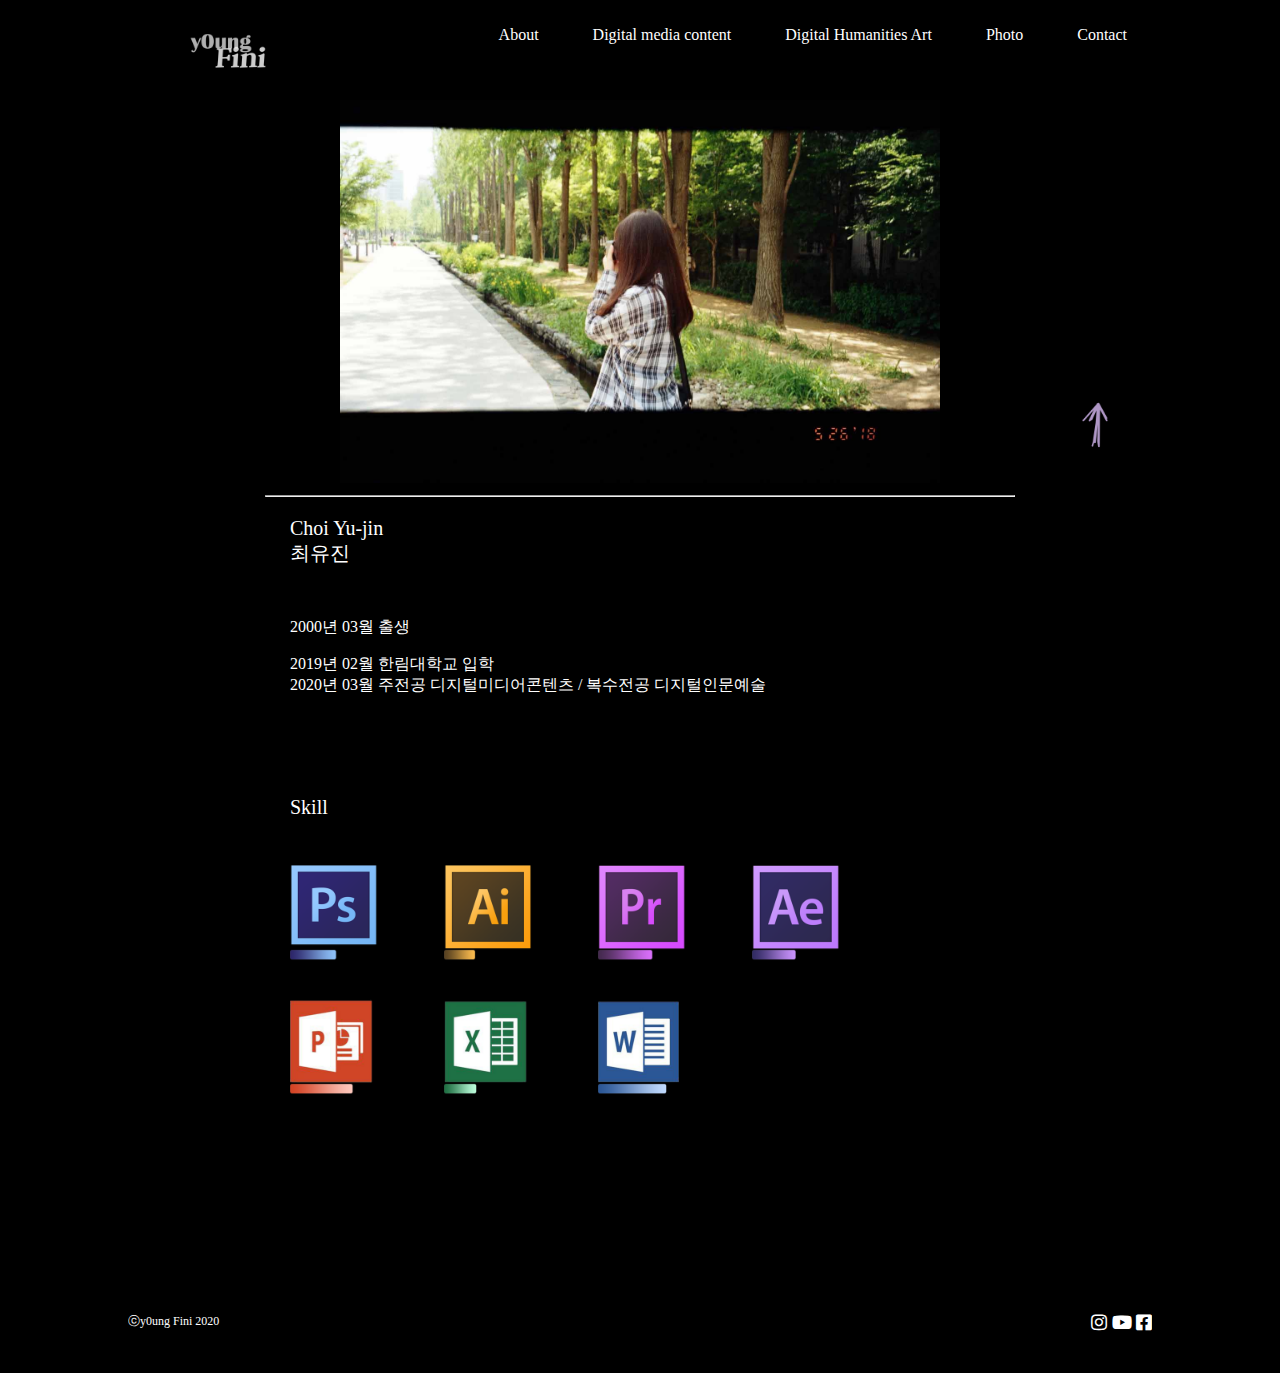
==== about.html @ 7b3e5f09 "Add files via upload" ====
<!doctype html>
<html lang=ko>
<head>
    <meta charset="utf-8">
    <title>y0ung Fini</title>
    <link href=about.css rel=stylesheet type=text/css>
    <link href="https://fonts.googleapis.com/css2?family=Roboto+Mono:wght@500&display=swap" rel="stylesheet">
    <link rel="stylesheet" href="https://cdnjs.cloudflare.com/ajax/libs/font-awesome/5.8.2/css/all.min.css" />

    <script>
            if ('addEventListener' in window) {
              window.addEventListener('load', function() { document.body.className = document.body.className.replace(/\bis-preload\b/, ''); });
              document.body.className += (navigator.userAgent.match(/(MSIE|rv:11\.0)/) ? ' is-ie' : '');
            }
        </script>

        <!--따라오는 스크롤-->
            <script type="text/javascript" src="http://code.jquery.com/jquery-1.9.1.min.js"></script>
            <script type="text/javascript">
                $(function(){
                $('.mov').click(function(){  // mov 클래스가 설정된 부분을 클릭하면 href에 적은 값만큼 세로로 스크롤 시킨다.
                var ss = $(this).attr("href");
                $('html, body').animate({scrollTop:ss});
                return false;
                });
                });
            </script>
            <script type="text/javascript">
                var stmnLEFT = 10; // 오른쪽 여백
                var stmnGAP1 = 0; // 위쪽 여백
                var stmnGAP2 = 400; // 스크롤시 브라우저 위쪽과 떨어지는 거리
                var stmnBASE = 400; // 스크롤 시작위치
                var stmnActivateSpeed = 20; //스크롤을 인식하는 딜레이 (숫자가 클수록 느리게 인식)
                var stmnScrollSpeed = 10; //스크롤 속도 (클수록 느림)
                var stmnTimer;

                function RefreshStaticMenu() {
                 var stmnStartPoint, stmnEndPoint;
                 stmnStartPoint = parseInt(document.getElementById('SIDEMENU').style.top, 10);
                 stmnEndPoint = Math.max(document.documentElement.scrollTop, document.body.scrollTop) + stmnGAP2;
                 if (stmnEndPoint < stmnGAP1) stmnEndPoint = stmnGAP1;
                 if (stmnStartPoint != stmnEndPoint) {
                  stmnScrollAmount = Math.ceil( Math.abs( stmnEndPoint - stmnStartPoint ) / 15 );
                  document.getElementById('SIDEMENU').style.top = parseInt(document.getElementById('SIDEMENU').style.top, 10) + ( ( stmnEndPoint<stmnStartPoint ) ? -stmnScrollAmount : stmnScrollAmount ) + 'px';
                  stmnRefreshTimer = stmnScrollSpeed;
                  }
                 stmnTimer = setTimeout("RefreshStaticMenu();", stmnActivateSpeed);
                 }
                function InitializeStaticMenu() {
                 document.getElementById('SIDEMENU').style.right = stmnLEFT + 'px';  //처음에 오른쪽에 위치.
                 document.getElementById('SIDEMENU').style.top = document.body.scrollTop + stmnBASE + 'px';
                 RefreshStaticMenu();
                 }
              </script>
</head>
<body onload="InitializeStaticMenu();">
  <div id=SIDEMENU>
          <a href=#img><img src=img/arrow.png width=50></a>
    </div>

    <div id=wrap>
      <div id=header>
        <div id=logo>
          <a href=index.html><img id=logoimg src=img/logo_menu.png></a>
        </div>

        <div id=menu>
          <div class=menu>
            <ul>
              <li><a href=about.html> About</a></li>
              <li><a href=main_m.html> Digital media content</a></li>
              <li><a href=double_m.html> Digital Humanities Art</a></li>
              <li><a href=photo.html> Photo </a></li>
              <li><a href=contact.html> Contact</a></li>
            </ul>
          </div>
        </div>

      </div>
<!--middle-->
<div id=middle>

  <div id=img>
    <img src=img/1.jpg width="80%"><br>
  </div>
    <!--<h3>Hi! I'm JIN :)</h3>-->
    <hr>

    <div id=name>
    <ul>
    <li>Choi Yu-jin</li> <br>
    <li>최유진</li>
  </ul>
  </div>

    <div id=content_1>
    <ul>
    <li>2000년 03월 출생</li>
    <p>
    <li>2019년 02월 한림대학교 입학</li> <br>
    <li>2020년 03월 주전공 디지털미디어콘텐츠 / 복수전공 디지털인문예술</li>
  </ul>
  </div>

  <div id=name>
  <ul>
  <li>Skill</li> <br>
  </ul>
  </div>
  <div id=content_2>
  <ul>
  <li><img src=img/ps.png width="100"></li>
  <li><img src=img/ai.png width="100"></li>
  <li><img src=img/pr.png width="100"></li>
  <li><img src=img/ae.png width="100"></li>
  </ul>
  </div>
  <div id=content_2>
  <ul>
  <li><img src=img/power.png width="100"></li>
  <li><img src=img/ex.png width="100"></li>
  <li><img src=img/w.png width="100"></li>
  </ul>
  </div>
  </div>



<!--middle-->
      <div id=footer>
        <div id=copy>
          ⓒy0ung Fini 2020
        </div>

        <div id=sns>
          <a href=http://instagram.com/u.jin_2222 target=_blank><i class="fab fa-instagram"></i></a>
          <a href=https://www.youtube.com/channel/UCAZWzrpSYBCGwWaqDzxe8ig?view_as=subscriber target=_blank><i class="fab fa-youtube"></i></a>
          <a href=https://www.facebook.com/kjnd20 target=_blank><i class="fab fa-facebook-square"></i></a>
        </div>
      </div>

    </div>
</div>
</body>
</html>
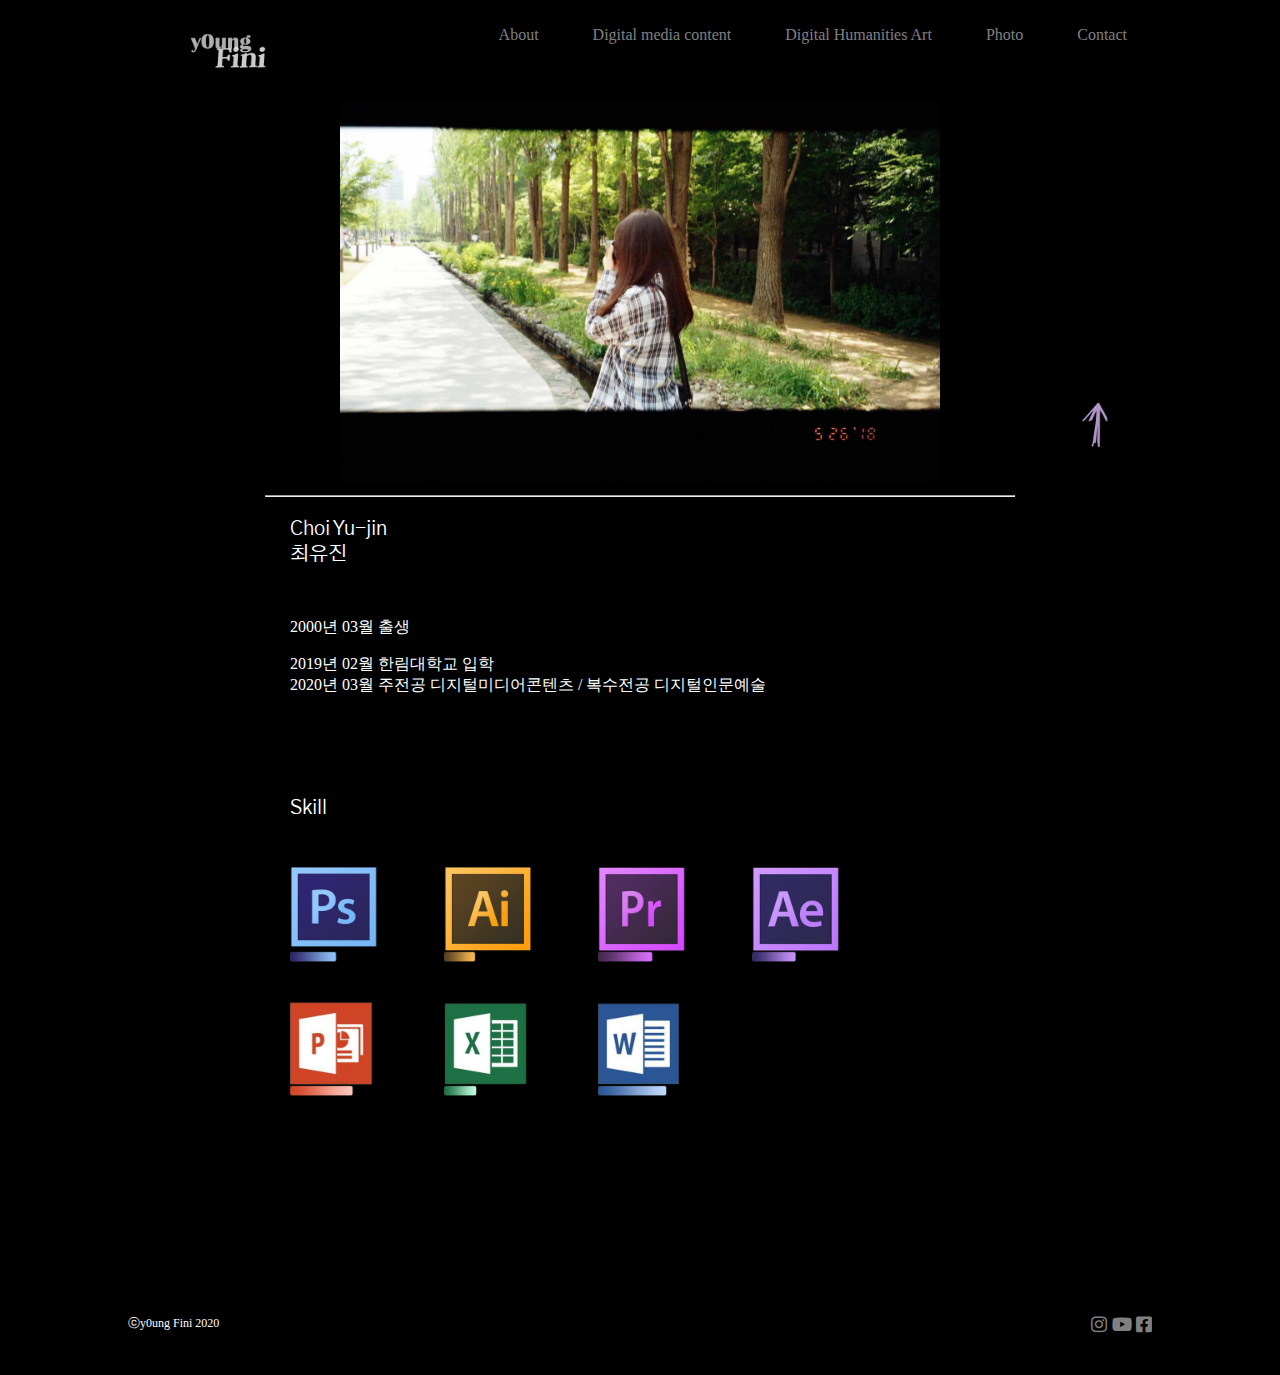
==== commit 80c0d8a7: "Add files via upload" ====
--- a/about.html
+++ b/about.html
@@ -4,8 +4,9 @@
     <meta charset="utf-8">
     <title>y0ung Fini</title>
     <link href=about.css rel=stylesheet type=text/css>
-    <link href="https://fonts.googleapis.com/css2?family=Roboto+Mono:wght@500&display=swap" rel="stylesheet">
     <link rel="stylesheet" href="https://cdnjs.cloudflare.com/ajax/libs/font-awesome/5.8.2/css/all.min.css" />
+    <link href="https://fonts.googleapis.com/css2?family=Bangers&family=Gloria+Hallelujah&family=Gothic+A1:wght@500&family=Indie+Flower&family=Nanum+Gothic+Coding:wght@700&display=swap" rel="stylesheet">
+    
 
     <script>
             if ('addEventListener' in window) {
@@ -67,11 +68,11 @@
         <div id=menu>
           <div class=menu>
             <ul>
-              <li><a href=about.html> About</a></li>
-              <li><a href=main_m.html> Digital media content</a></li>
-              <li><a href=double_m.html> Digital Humanities Art</a></li>
-              <li><a href=photo.html> Photo </a></li>
-              <li><a href=contact.html> Contact</a></li>
+              <li class=about><a href=about.html> About </a></li>
+              <li><a href=main_m.html class=gray> Digital media content</a></li>
+              <li><a href=double_m.html class=gray> Digital Humanities Art</a></li>
+              <li><a href=photo.html class=gray> Photo </a></li>
+              <li><a href=contact.html class=gray> Contact</a></li>
             </ul>
           </div>
         </div>
@@ -133,9 +134,9 @@
         </div>
 
         <div id=sns>
-          <a href=http://instagram.com/u.jin_2222 target=_blank><i class="fab fa-instagram"></i></a>
-          <a href=https://www.youtube.com/channel/UCAZWzrpSYBCGwWaqDzxe8ig?view_as=subscriber target=_blank><i class="fab fa-youtube"></i></a>
-          <a href=https://www.facebook.com/kjnd20 target=_blank><i class="fab fa-facebook-square"></i></a>
+          <a href=http://instagram.com/u.jin_2222 target=_blank class=sns><i class="fab fa-instagram"></i></a>
+          <a href=https://www.youtube.com/channel/UCAZWzrpSYBCGwWaqDzxe8ig?view_as=subscriber target=_blank class=sns><i class="fab fa-youtube"></i></a>
+          <a href=https://www.facebook.com/kjnd20 target=_blank class=sns><i class="fab fa-facebook-square"></i></a>
         </div>
       </div>
 
